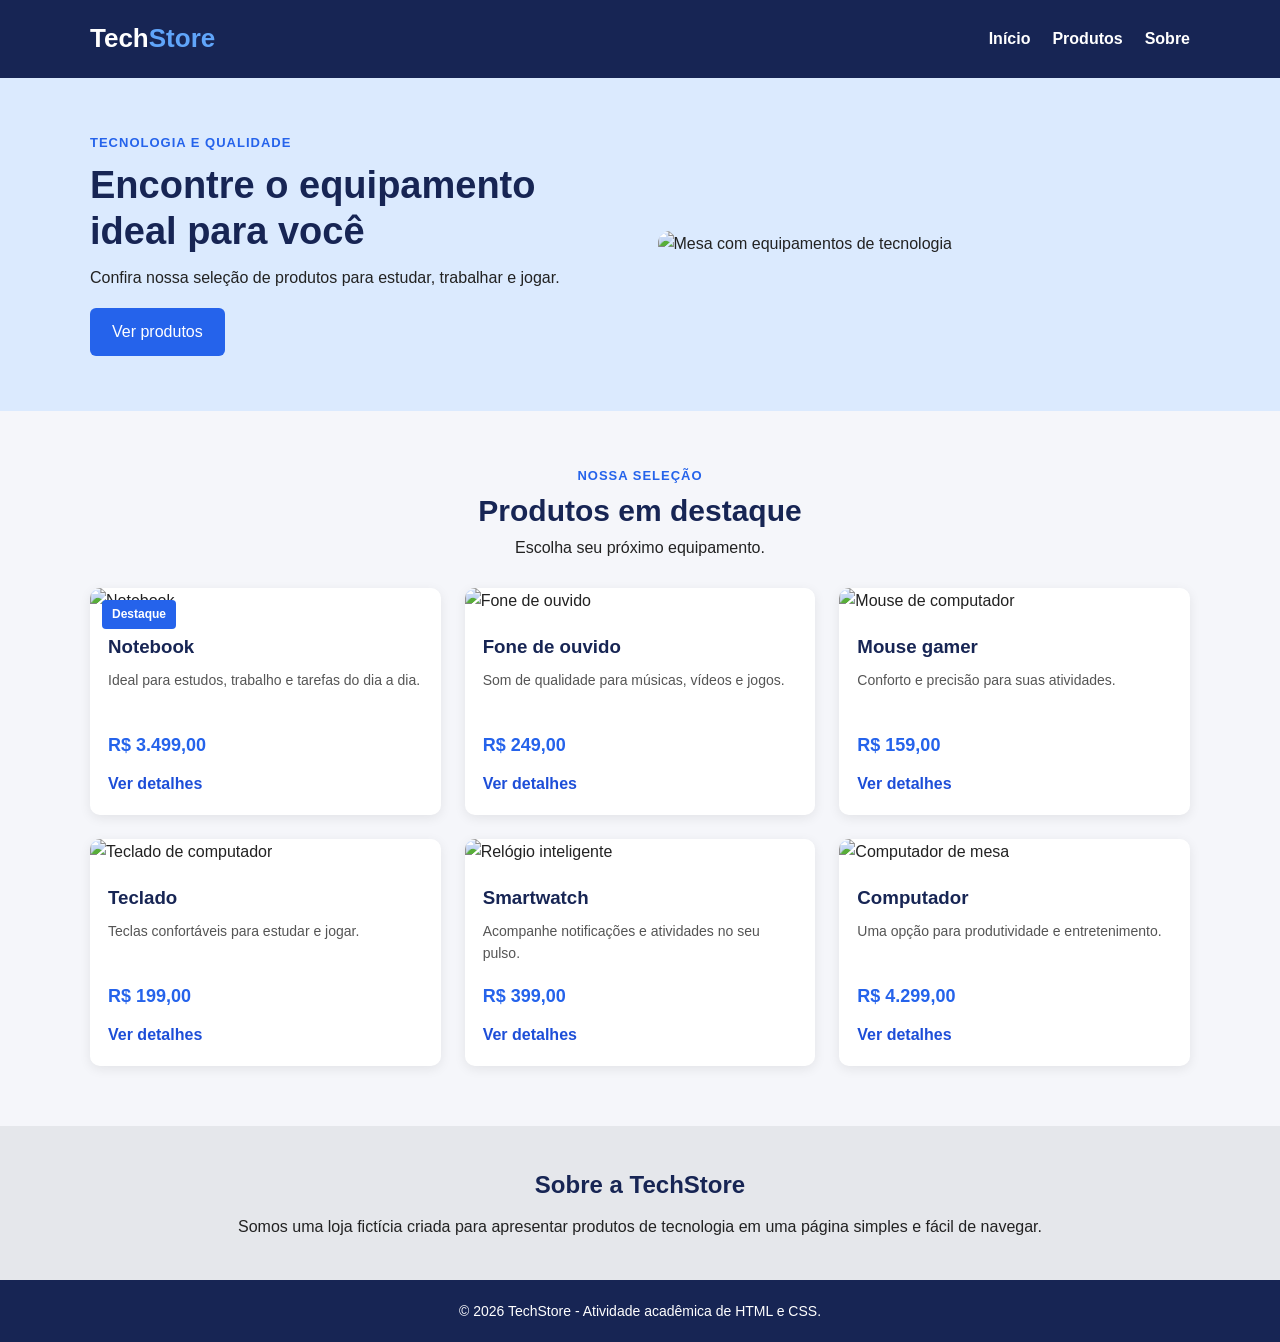
==== index.html @ ee582e8a "Add files via upload" ====
<!DOCTYPE html>
<html lang="pt-BR">
<head>
    <meta charset="UTF-8">
    <meta name="viewport" content="width=device-width, initial-scale=1.0">
    <title>TechStore | Tecnologia para você</title>
    <link rel="stylesheet" href="style.css">
</head>
<body>
    <!--
        Atividade 3 - HTML e CSS
        Alunos: NOME COMPLETO DO ALUNO 1 e NOME COMPLETO DO ALUNO 2
    -->

    <header class="topo">
        <div class="container topo-conteudo">
            <h1 class="logo">Tech<span>Store</span></h1>
            <nav>
                <a href="index.html">Início</a>
                <a href="#produtos">Produtos</a>
                <a href="#sobre">Sobre</a>
            </nav>
        </div>
    </header>

    <main>
        <section class="banner">
            <div class="container banner-conteudo">
                <div>
                    <p class="destaque">TECNOLOGIA E QUALIDADE</p>
                    <h2>Encontre o equipamento ideal para você</h2>
                    <p>Confira nossa seleção de produtos para estudar, trabalhar e jogar.</p>
                    <a class="botao" href="#produtos">Ver produtos</a>
                </div>
                <div class="banner-imagem">
                    <img src="https://images.unsplash.com/photo-1498049794561-7780e7231661?auto=format&fit=crop&w=900&q=80" alt="Mesa com equipamentos de tecnologia">
                </div>
            </div>
        </section>

        <section class="container produtos" id="produtos">
            <div class="titulo-secao">
                <p class="destaque">NOSSA SELEÇÃO</p>
                <h2>Produtos em destaque</h2>
                <p>Escolha seu próximo equipamento.</p>
            </div>

            <div class="grade-produtos">
                <article class="card">
                    <span class="etiqueta">Destaque</span>
                    <img src="https://images.unsplash.com/photo-1517336714731-489689fd1ca8?auto=format&fit=crop&w=700&q=80" alt="Notebook">
                    <div class="card-conteudo">
                        <h3>Notebook</h3>
                        <p>Ideal para estudos, trabalho e tarefas do dia a dia.</p>
                        <strong>R$ 3.499,00</strong>
                        <a href="produto.html" class="link-card">Ver detalhes</a>
                    </div>
                </article>

                <article class="card">
                    <img src="https://images.unsplash.com/photo-1505860523164-7b5b3f6b5d4a?auto=format&fit=crop&w=700&q=80" alt="Fone de ouvido">
                    <div class="card-conteudo">
                        <h3>Fone de ouvido</h3>
                        <p>Som de qualidade para músicas, vídeos e jogos.</p>
                        <strong>R$ 249,00</strong>
                        <a href="produto.html" class="link-card">Ver detalhes</a>
                    </div>
                </article>

                <article class="card">
                    <img src="https://images.unsplash.com/photo-1527814050087-3793815479db?auto=format&fit=crop&w=700&q=80" alt="Mouse de computador">
                    <div class="card-conteudo">
                        <h3>Mouse gamer</h3>
                        <p>Conforto e precisão para suas atividades.</p>
                        <strong>R$ 159,00</strong>
                        <a href="produto.html" class="link-card">Ver detalhes</a>
                    </div>
                </article>

                <article class="card">
                    <img src="https://images.unsplash.com/photo-1588702547923-7093a6c3ba33?auto=format&fit=crop&w=700&q=80" alt="Teclado de computador">
                    <div class="card-conteudo">
                        <h3>Teclado</h3>
                        <p>Teclas confortáveis para estudar e jogar.</p>
                        <strong>R$ 199,00</strong>
                        <a href="produto.html" class="link-card">Ver detalhes</a>
                    </div>
                </article>

                <article class="card">
                    <img src="https://images.unsplash.com/photo-1523275335684-37898b6baf30?auto=format&fit=crop&w=700&q=80" alt="Relógio inteligente">
                    <div class="card-conteudo">
                        <h3>Smartwatch</h3>
                        <p>Acompanhe notificações e atividades no seu pulso.</p>
                        <strong>R$ 399,00</strong>
                        <a href="produto.html" class="link-card">Ver detalhes</a>
                    </div>
                </article>

                <article class="card">
                    <img src="https://images.unsplash.com/photo-1593640408182-31c70c8268f5?auto=format&fit=crop&w=700&q=80" alt="Computador de mesa">
                    <div class="card-conteudo">
                        <h3>Computador</h3>
                        <p>Uma opção para produtividade e entretenimento.</p>
                        <strong>R$ 4.299,00</strong>
                        <a href="produto.html" class="link-card">Ver detalhes</a>
                    </div>
                </article>
            </div>
        </section>

        <section class="sobre" id="sobre">
            <div class="container">
                <h2>Sobre a TechStore</h2>
                <p>Somos uma loja fictícia criada para apresentar produtos de tecnologia em uma página simples e fácil de navegar.</p>
            </div>
        </section>
    </main>

    <footer>
        <p>© 2026 TechStore - Atividade acadêmica de HTML e CSS.</p>
    </footer>
</body>
</html>
---- style.css ----
/* Configurações gerais */
* {
    margin: 0;
    padding: 0;
    box-sizing: border-box;
}

html {
    scroll-behavior: smooth;
}

body {
    font-family: Arial, Helvetica, sans-serif;
    color: #222;
    background-color: #f5f6fa;
    line-height: 1.6;
}

.container {
    width: 90%;
    max-width: 1100px;
    margin: 0 auto;
}

/* Cabeçalho: Flexbox */
.topo {
    background-color: #172554;
    color: white;
    padding: 18px 0;
}

.topo-conteudo {
    display: flex;
    justify-content: space-between;
    align-items: center;
    gap: 20px;
}

.logo {
    font-size: 26px;
}

.logo span {
    color: #60a5fa;
}

nav {
    display: flex;
    gap: 22px;
}

nav a {
    color: white;
    text-decoration: none;
    font-weight: bold;
}

nav a:hover {
    color: #93c5fd;
}

/* Banner: Flexbox */
.banner {
    background-color: #dbeafe;
    padding: 55px 0;
}

.banner-conteudo {
    display: flex;
    align-items: center;
    justify-content: space-between;
    gap: 35px;
}

.banner-conteudo > div {
    flex: 1;
}

.banner h2 {
    color: #172554;
    font-size: 38px;
    line-height: 1.2;
    margin: 10px 0;
}

.destaque {
    color: #2563eb;
    font-size: 13px;
    font-weight: bold;
    letter-spacing: 1px;
}

.banner-imagem img {
    width: 100%;
    height: 270px;
    object-fit: cover;
    border-radius: 12px;
}

.botao {
    display: inline-block;
    margin-top: 18px;
    padding: 11px 22px;
    background-color: #2563eb;
    color: white;
    text-decoration: none;
    border-radius: 6px;
}

.botao:hover {
    background-color: #1d4ed8;
}

/* Produtos: CSS Grid */
.produtos {
    padding-top: 55px;
    padding-bottom: 60px;
}

.titulo-secao {
    text-align: center;
    margin-bottom: 28px;
}

.titulo-secao h2 {
    color: #172554;
    font-size: 30px;
}

.grade-produtos {
    display: grid;
    grid-template-columns: repeat(3, 1fr);
    gap: 24px;
}

.card {
    position: relative;
    background-color: white;
    border-radius: 10px;
    overflow: hidden;
    box-shadow: 0 3px 12px rgba(0, 0, 0, 0.08);
    transition: transform 0.3s, box-shadow 0.3s;
    animation: aparecer 0.7s ease both;
}

.card:hover {
    transform: translateY(-7px);
    box-shadow: 0 8px 20px rgba(0, 0, 0, 0.15);
}

.card img {
    width: 100%;
    height: 190px;
    object-fit: cover;
}

.card-conteudo {
    padding: 18px;
}

.card h3 {
    color: #172554;
    margin-bottom: 7px;
}

.card p {
    min-height: 50px;
    color: #555;
    font-size: 14px;
}

.card strong {
    display: block;
    color: #2563eb;
    margin-top: 12px;
    font-size: 18px;
}

.link-card {
    display: inline-block;
    margin-top: 12px;
    color: #1d4ed8;
    font-weight: bold;
    text-decoration: none;
}

.link-card:hover {
    text-decoration: underline;
}

/* Position: etiqueta posicionada sobre o primeiro card */
.etiqueta {
    position: absolute;
    top: 12px;
    left: 12px;
    z-index: 1;
    padding: 5px 10px;
    color: white;
    background-color: #2563eb;
    border-radius: 4px;
    font-size: 12px;
    font-weight: bold;
}

/* Seção sobre e rodapé */
.sobre {
    padding: 40px 0;
    text-align: center;
    background-color: #e5e7eb;
}

.sobre h2 {
    color: #172554;
    margin-bottom: 10px;
}

footer {
    padding: 20px;
    text-align: center;
    color: white;
    background-color: #172554;
    font-size: 14px;
}

/* Animação simples */
@keyframes aparecer {
    from {
        opacity: 0;
        transform: translateY(15px);
    }
    to {
        opacity: 1;
        transform: translateY(0);
    }
}

/* Tablet */
@media (max-width: 800px) {
    .grade-produtos {
        grid-template-columns: repeat(2, 1fr);
    }

    .banner h2 {
        font-size: 30px;
    }
}

/* Celular */
@media (max-width: 550px) {
    .topo-conteudo {
        flex-direction: column;
    }

    nav {
        gap: 16px;
    }

    .banner-conteudo {
        flex-direction: column;
        text-align: center;
    }

    .banner h2 {
        font-size: 27px;
    }

    .banner-imagem img {
        height: 200px;
    }

    .grade-produtos {
        grid-template-columns: 1fr;
    }

    .card p {
        min-height: auto;
    }
}
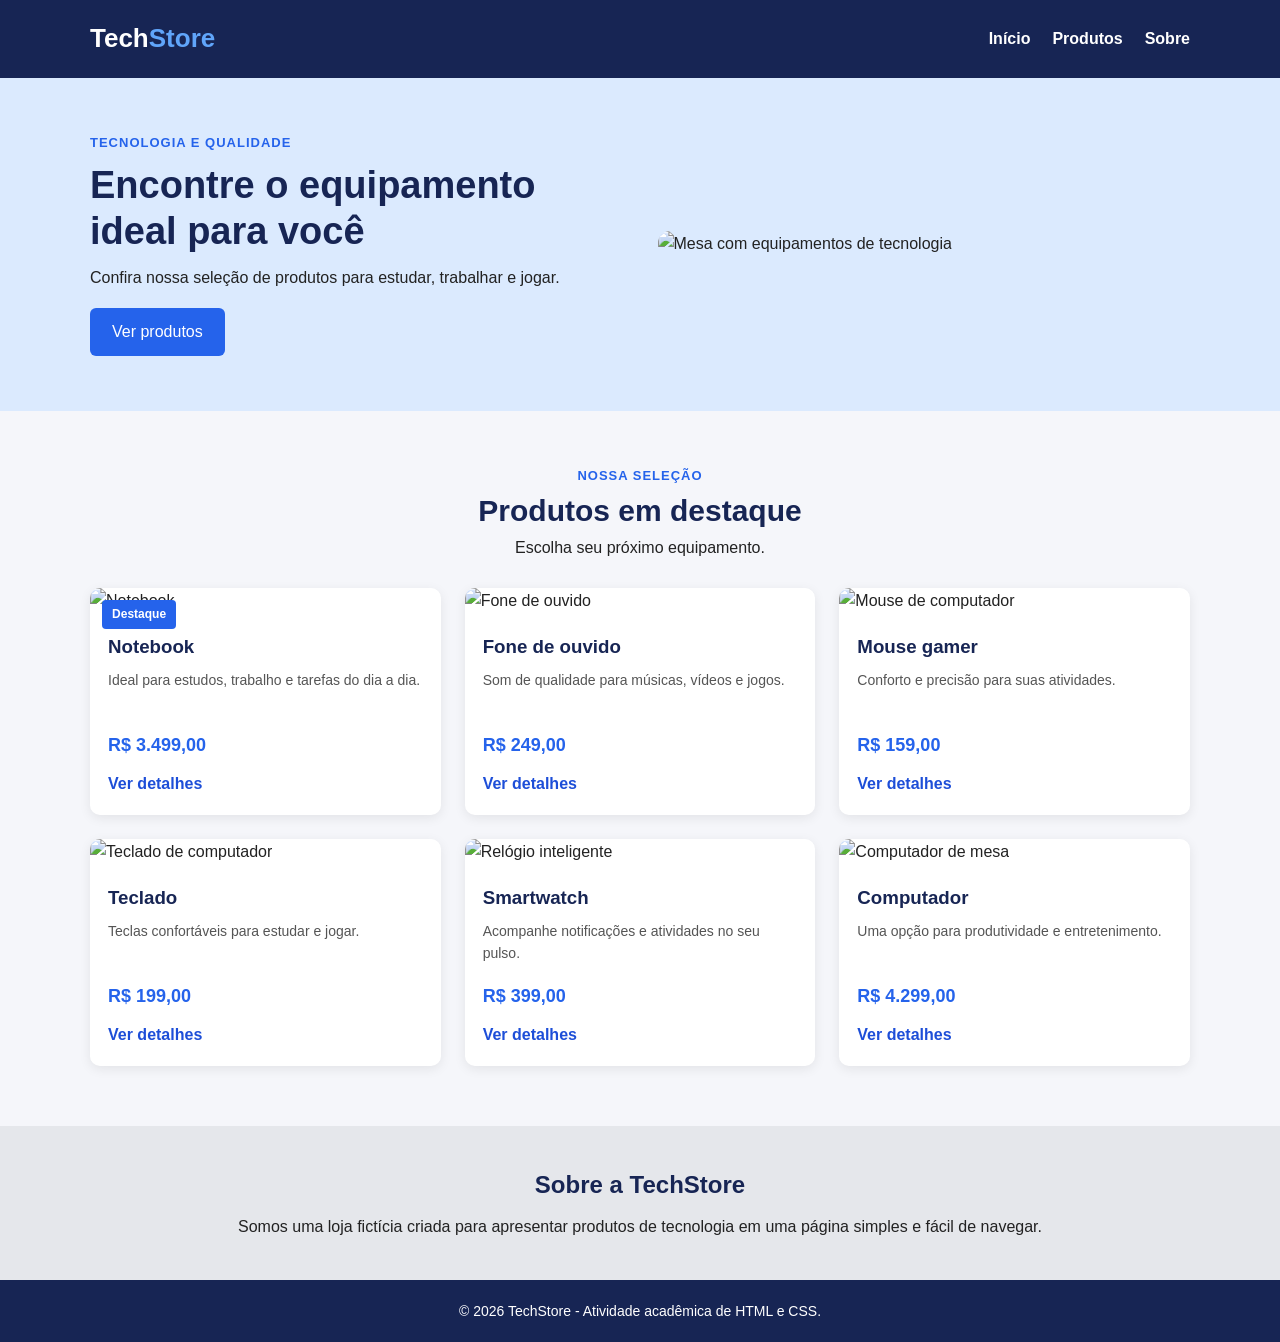
==== commit 1754330b: "Update student names in HTML comments" ====
--- a/index.html
+++ b/index.html
@@ -9,7 +9,7 @@
 <body>
     <!--
         Atividade 3 - HTML e CSS
-        Alunos: NOME COMPLETO DO ALUNO 1 e NOME COMPLETO DO ALUNO 2
+        Aluno: Vinicius Alves de Oliveira
     -->
 
     <header class="topo">
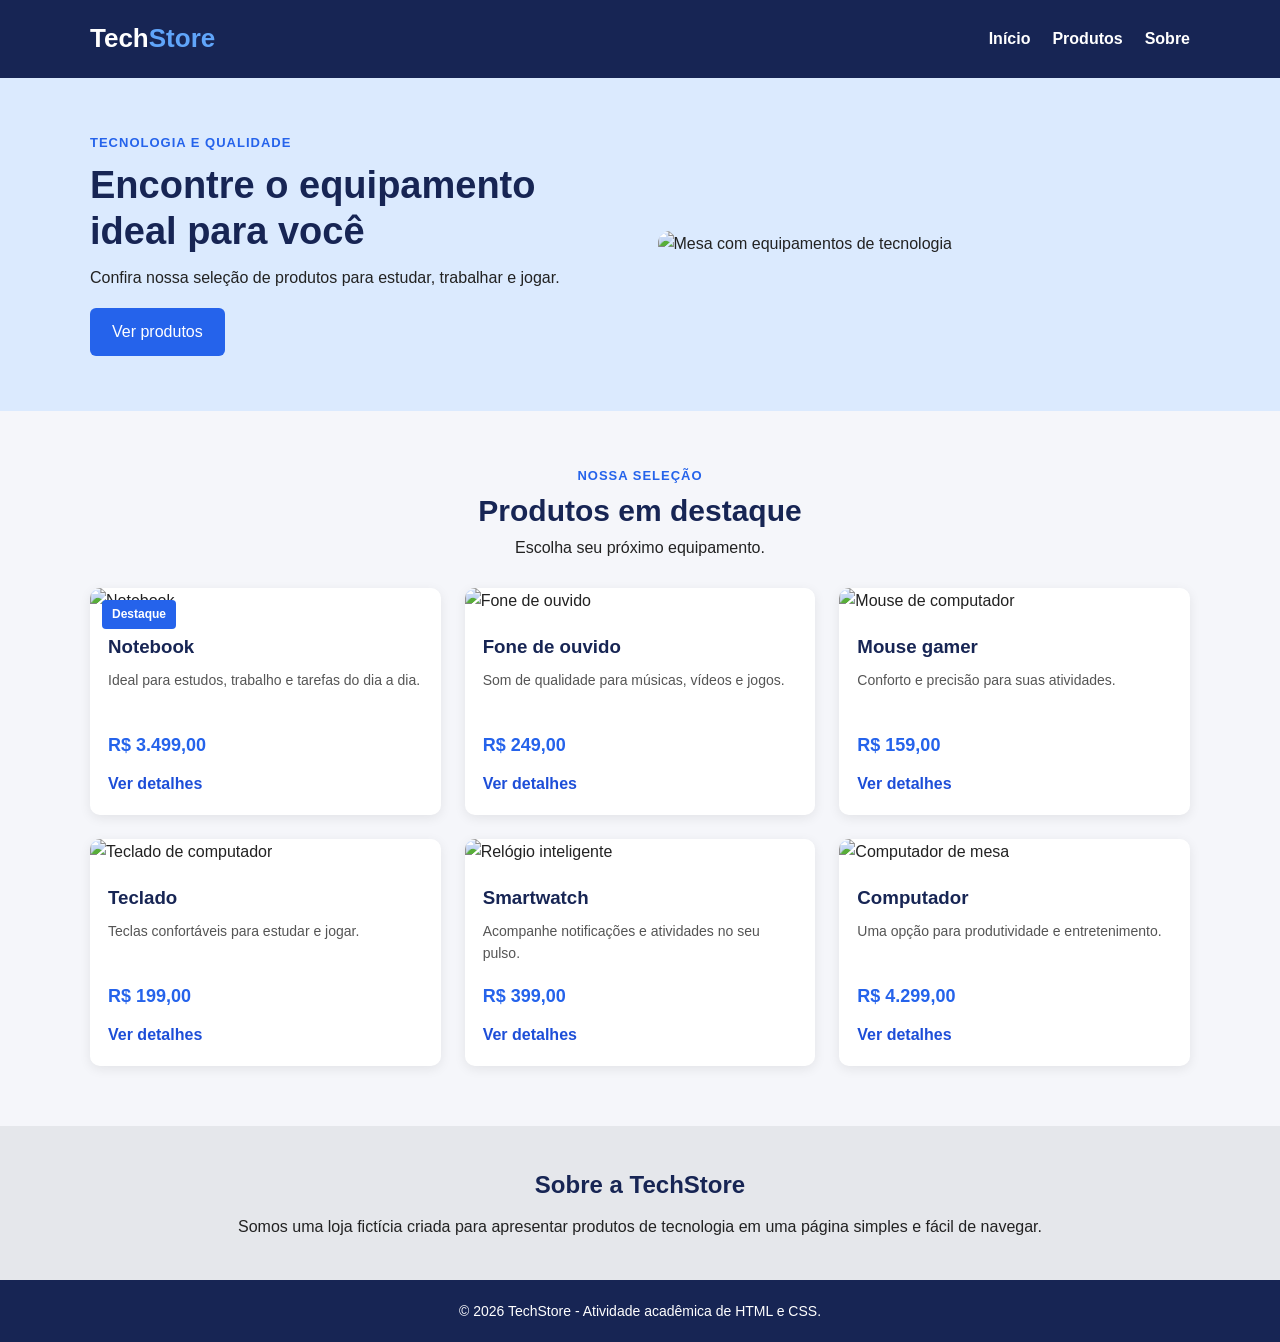
==== commit 8b04a638: "Rename indexhj.html to index.html" ====
--- a/index.html
+++ b/index.html
@@ -58,7 +58,7 @@
                 </article>
 
                 <article class="card">
-                    <img src="https://images.unsplash.com/photo-1505860523164-7b5b3f6b5d4a?auto=format&fit=crop&w=700&q=80" alt="Fone de ouvido">
+                    <img src="https://images.unsplash.com/photo-1505740420928-5e560c06d30e?auto=format&fit=crop&w=700&q=80" alt="Fone de ouvido">
                     <div class="card-conteudo">
                         <h3>Fone de ouvido</h3>
                         <p>Som de qualidade para músicas, vídeos e jogos.</p>
